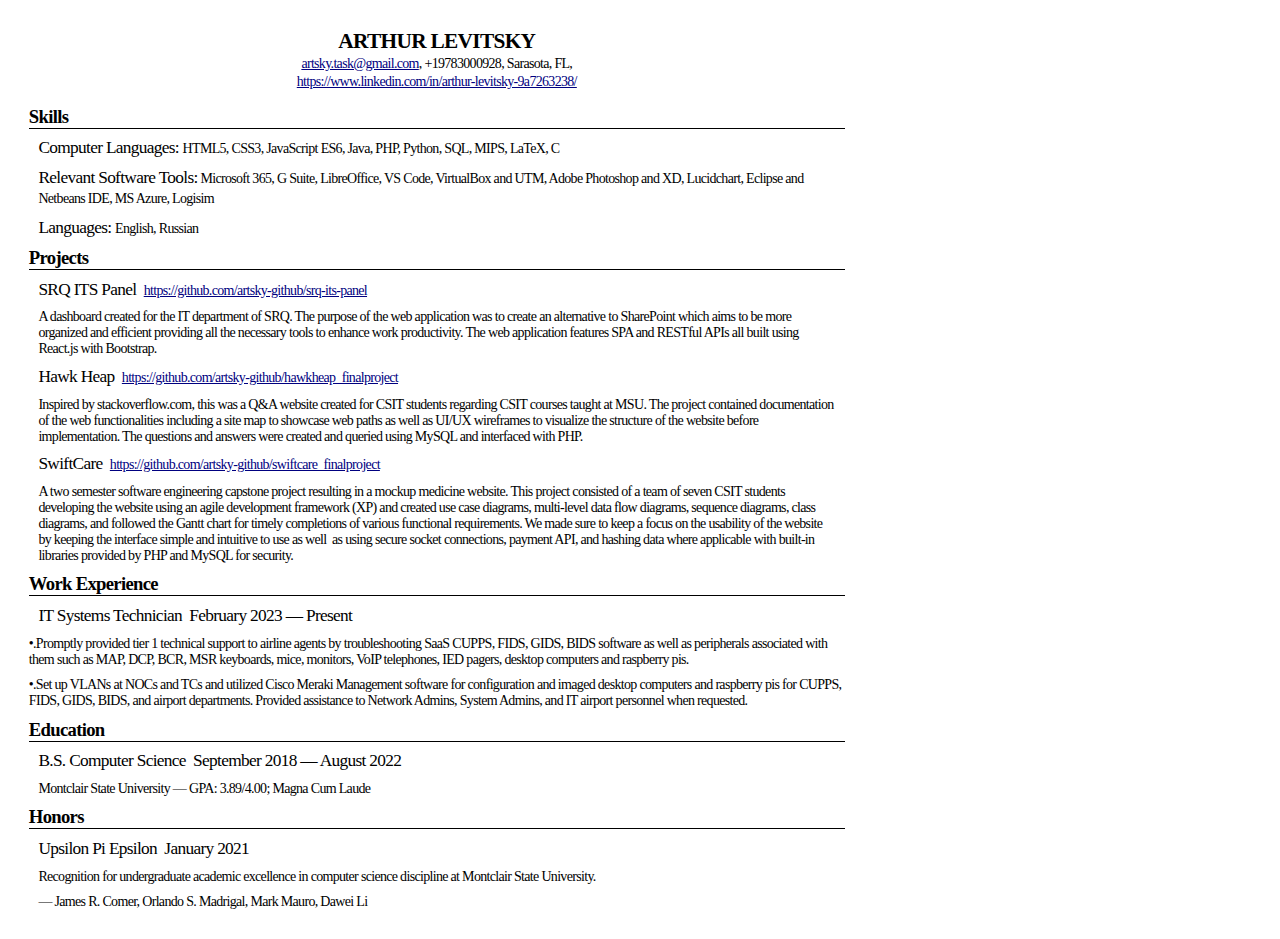
==== 20231107_AL_CV.html @ 1cd7a60e "Added generated html doc, created external css file, and added favicon" ====
<?xml version="1.0" encoding="UTF-8"?>
<!DOCTYPE html PUBLIC "-//W3C//DTD XHTML 1.1 plus MathML 2.0//EN" "http://www.w3.org/Math/DTD/mathml2/xhtml-math11-f.dtd">
<html xmlns="http://www.w3.org/1999/xhtml" lang="en-US">
  <!--This file was converted to xhtml by LibreOffice - see https://cgit.freedesktop.org/libreoffice/core/tree/filter/source/xslt for the code.--><head
    profile="http://dublincore.org/documents/dcmi-terms/"
  >
    <meta
      http-equiv="Content-Type"
      content="application/xhtml+xml; charset=utf-8"
    />
    <title xml:lang="en-US">eCV — Arthur Levitsky</title>
    <link rel="icon" type="image/x-icon" href="/images/cv-favicon.ico" />
    <link rel="stylesheet" href="main.css" />
    <meta name="DCTERMS.title" content="" xml:lang="en-US" />
    <meta name="DCTERMS.language" content="en-US" scheme="DCTERMS.RFC4646" />
    <meta name="DCTERMS.source" content="http://xml.openoffice.org/odf2xhtml" />
    <meta
      name="DCTERMS.issued"
      content="2023-11-07T16:01:57.007000000"
      scheme="DCTERMS.W3CDTF"
    />
    <meta
      name="DCTERMS.modified"
      content="2023-11-07T21:21:21.676000000"
      scheme="DCTERMS.W3CDTF"
    />
    <meta name="xsl:vendor" content="libxslt" />
    <link
      rel="schema.DC"
      href="http://purl.org/dc/elements/1.1/"
      hreflang="en"
    />
    <link rel="schema.DCTERMS" href="http://purl.org/dc/terms/" hreflang="en" />
    <link
      rel="schema.DCTYPE"
      href="http://purl.org/dc/dcmitype/"
      hreflang="en"
    />
    <link rel="schema.DCAM" href="http://purl.org/dc/dcam/" hreflang="en" />
    <style>
      table {
        border-collapse: collapse;
        border-spacing: 0;
        empty-cells: show;
      }
      td,
      th {
        vertical-align: top;
        font-size: 12pt;
      }
      h1,
      h2,
      h3,
      h4,
      h5,
      h6 {
        clear: both;
      }
      ol,
      ul {
        margin: 0;
        padding: 0;
      }
      li {
        list-style: none;
        margin: 0;
        padding: 0;
      }
      span.footnodeNumber {
        padding-right: 1em;
      }
      span.annotation_style_by_filter {
        font-size: 95%;
        font-family: Arial;
        background-color: #fff000;
        margin: 0;
        border: 0;
        padding: 0;
      }
      span.heading_numbering {
        margin-right: 0.8rem;
      }
      * {
        margin: 0;
      }
      .P1 {
        font-size: 16pt;
        font-family: Consolas;
        writing-mode: horizontal-tb;
        direction: ltr;
        text-align: center !important;
        letter-spacing: -0.0071in;
        font-weight: bold;
      }
      .P10 {
        font-size: 10.5pt;
        font-family: Consolas;
        writing-mode: horizontal-tb;
        direction: ltr;
        margin-top: 0in;
        margin-bottom: 0.1in;
        text-align: left !important;
        letter-spacing: -0.0071in;
        font-weight: normal;
      }
      .P11 {
        font-size: 13pt;
        font-family: Consolas;
        writing-mode: horizontal-tb;
        direction: ltr;
        margin-left: 0.1in;
        margin-right: 0.1in;
        margin-top: 0in;
        margin-bottom: 0.1in;
        text-align: left !important;
        text-indent: 0in;
        letter-spacing: -0.0071in;
        font-weight: normal;
      }
      .P12 {
        font-size: 13pt;
        font-family: Consolas;
        writing-mode: horizontal-tb;
        direction: ltr;
        margin-left: 0.1in;
        margin-right: 0.1in;
        margin-top: 0in;
        margin-bottom: 0.1in;
        text-align: left !important;
        text-indent: 0in;
        letter-spacing: -0.0071in;
        font-weight: normal;
      }
      .P2 {
        font-size: 12pt;
        font-family: Consolas;
        writing-mode: horizontal-tb;
        direction: ltr;
        text-align: center !important;
        font-weight: normal;
      }
      .P3 {
        font-size: 10.5pt;
        font-family: Consolas;
        writing-mode: horizontal-tb;
        direction: ltr;
        margin-left: 0.1in;
        margin-right: 0.1in;
        margin-top: 0.1in;
        margin-bottom: 0in;
        text-align: left !important;
        text-indent: 0in;
        letter-spacing: -0.0071in;
        font-weight: normal;
      }
      .P4 {
        font-size: 10.5pt;
        font-family: Consolas;
        writing-mode: horizontal-tb;
        direction: ltr;
        margin-left: 0.1in;
        margin-right: 0.1in;
        margin-top: 0in;
        margin-bottom: 0.1in;
        text-align: left !important;
        text-indent: 0in;
        letter-spacing: -0.0071in;
        font-weight: normal;
      }
      .P5 {
        font-size: 10.5pt;
        font-family: Consolas;
        writing-mode: horizontal-tb;
        direction: ltr;
        margin-left: 0.1in;
        margin-right: 0.1in;
        margin-top: 0.1in;
        margin-bottom: 0in;
        text-align: left !important;
        text-indent: 0in;
        letter-spacing: -0.0071in;
        font-weight: normal;
      }
      .P6_borderStart {
        font-size: 14pt;
        font-family: Consolas;
        writing-mode: horizontal-tb;
        direction: ltr;
        margin-top: 0in;
        text-align: left !important;
        padding: 0in;
        border-left-style: none;
        border-right-style: none;
        border-top-style: none;
        letter-spacing: -0.0071in;
        font-weight: bold;
        padding-bottom: 0.1in;
        border-bottom-style: none;
      }
      .P6_borderSides {
        font-size: 14pt;
        font-family: Consolas;
        writing-mode: horizontal-tb;
        direction: ltr;
        text-align: left !important;
        padding: 0in;
        border-left-style: none;
        border-right-style: none;
        letter-spacing: -0.0071in;
        font-weight: bold;
        padding-top: 0in;
        padding-bottom: 0.1in;
        border-top-style: none;
        border-bottom-style: none;
      }
      .P6_borderEnd {
        font-size: 14pt;
        font-family: Consolas;
        writing-mode: horizontal-tb;
        direction: ltr;
        margin-bottom: 0.1in;
        text-align: left !important;
        padding: 0in;
        border-left-style: none;
        border-right-style: none;
        border-bottom-width: 0.0133cm;
        border-bottom-style: solid;
        border-bottom-color: #000000;
        letter-spacing: -0.0071in;
        font-weight: bold;
        padding-top: 0in;
        border-top-style: none;
      }
      .P6 {
        font-size: 14pt;
        font-family: Consolas;
        writing-mode: horizontal-tb;
        direction: ltr;
        margin-top: 0in;
        margin-bottom: 0.1in;
        text-align: left !important;
        padding: 0in;
        border-left-style: none;
        border-right-style: none;
        border-top-style: none;
        border-bottom-width: 0.0133cm;
        border-bottom-style: solid;
        border-bottom-color: #000000;
        letter-spacing: -0.0071in;
        font-weight: bold;
      }
      .P7 {
        font-size: 13pt;
        font-family: Consolas;
        writing-mode: horizontal-tb;
        direction: ltr;
        margin-left: 0in;
        margin-right: 0in;
        text-align: left !important;
        text-indent: 0.1in;
        letter-spacing: -0.0071in;
        font-weight: normal;
      }
      .P8 {
        font-size: 13pt;
        font-family: Consolas;
        writing-mode: horizontal-tb;
        direction: ltr;
        margin-left: 0in;
        margin-right: 0in;
        margin-top: 0in;
        margin-bottom: 0.1in;
        text-align: left !important;
        text-indent: 0.1in;
        letter-spacing: -0.0071in;
        font-weight: normal;
      }
      .P9 {
        font-size: 10.5pt;
        font-family: Consolas;
        writing-mode: horizontal-tb;
        direction: ltr;
        text-align: center !important;
        letter-spacing: -0.0071in;
        font-weight: normal;
      }
      .Bullet_20_Symbols {
        font-family: OpenSymbol;
      }
      .Internet_20_link {
        color: #000080;
        text-decoration: underline;
      }
      .T1 {
        font-size: 10.5pt;
      }
      .T2 {
        font-size: 10.5pt;
        letter-spacing: -0.0071in;
      }
      .T3 {
        font-size: 10.5pt;
      }
      .T4 {
        font-size: 10.5pt;
      }
      .T5 {
        font-size: 10.5pt;
      }
      .T6 {
        font-family: Consolas;
      }
      .T7 {
        font-family: Consolas;
      }
      /* ODF styles with no properties representable as CSS:
    .dp1 .T8 .T9  { } */
    </style>
  </head>
  <body
    dir="ltr"
    style="
      max-width: 8.5in;
      margin-top: 0.3in;
      margin-bottom: 0.3in;
      margin-left: 0.3in;
      margin-right: 0.3in;
    "
  >
    <p class="P1">ARTHUR LEVITSKY</p>
    <p class="P2">
      <a href="mailto:artsky.task@gmail.com" class="Internet_20_link"
        ><span class="T2">artsky.task@gmail.com</span></a
      ><span class="T2">, +19783000928, Sarasota, FL,</span>
    </p>
    <p class="P2">
      <a
        href="https://www.linkedin.com/in/arthur-levitsky-9a7263238/"
        class="Internet_20_link"
        ><span class="T2"
          >https://www.linkedin.com/in/arthur-levitsky-9a7263238/</span
        ></a
      >
    </p>
    <p class="P9"> </p>
    <p class="P6">Skills</p>
    <p class="P12">
      <span class="T8">Computer Languages: </span
      ><span class="T4"
        >HTML5, CSS3, JavaScript ES6, Java, PHP, Python, SQL, </span
      ><span class="T5">MIPS, </span><span class="T4">LaTeX, C</span>
    </p>
    <p class="P11">
      <span class="T8">Relevant Software </span><span class="T9">Tools</span
      ><span class="T8">:</span
      ><span class="T4">
        Microsoft 365, G Suite, LibreOffice, VS Code, VirtualBox and UTM, Adobe
        Photoshop and XD, </span
      ><span class="T5">Lucidchart, </span
      ><span class="T4">Eclipse and Netbeans IDE, MS Azure, </span
      ><span class="T5">Logisim</span>
    </p>
    <p class="P11">
      <span class="T8">Languages: </span
      ><span class="T4">English, Russian</span>
    </p>
    <p class="P6">Projects</p>
    <p class="P8 project-header">
      SRQ ITS Panel
      <span
        > <a
          href="https://github.com/artsky-github/srq-its-panel"
          class="Internet_20_link"
          ><span class="T1"
            >https://github.com/artsky-github/srq-its-panel</span
          ></a
        ></span
      >
    </p>
    <p class="P4">
      A dashboard created for the IT department of SRQ. The purpose of the web
      application was to create an alternative to SharePoint which aims to be
      more organized and efficient providing all the necessary tools to enhance
      work productivity. The web application features SPA and RESTful APIs all
      built using React.js with Bootstrap.
    </p>
    <p class="P8">
      Hawk Heap
      <span
        > <a
          href="https://github.com/artsky-github/hawkheap_finalproject"
          class="Internet_20_link"
          ><span class="T3"
            >https://github.com/artsky-github/hawkheap_finalproject</span
          ></a
        ></span
      >
    </p>
    <p class="P4">
      Inspired by stackoverflow.com, this was a Q&amp;A website created for CSIT
      students regarding CSIT courses taught at MSU. The project contained
      documentation of the web functionalities including a site map to showcase
      web paths as well as UI/UX wireframes to visualize the structure of the
      website before implementation. The questions and answers were created and
      queried using MySQL and interfaced with PHP.
    </p>
    <p class="P8">
      SwiftCare
      <span
        > <a
          href="https://github.com/artsky-github/swiftcare_finalproject"
          class="Internet_20_link"
          ><span class="T3"
            >https://github.com/artsky-github/swiftcare_finalproject</span
          ></a
        ></span
      >
    </p>
    <p class="P4">
      A two semester software engineering capstone project resulting in a mockup
      medicine website. This project consisted of a team of seven CSIT students
      developing the website using an agile development framework (XP) and
      created use case diagrams, multi-level data flow diagrams, sequence
      diagrams, class diagrams, and followed the Gantt chart for timely
      completions of various functional requirements. We made sure to keep a
      focus on the usability of the website by keeping the interface simple and
      intuitive to use as well  as using secure socket connections, payment API,
      and hashing data where applicable with built-in libraries provided by PHP
      and MySQL for security.
    </p>
    <p class="P6">Work Experience</p>
    <p class="P8">
      IT Systems Technician
      <span
        > <span class="T8">February 2023 </span><span class="T6">—</span
        ><span class="T8"> Present</span></span
      >
    </p>
    <ul>
      <li>
        <p class="P10" style="margin-left: 0cm">
          <span
            class="Bullet_20_Symbols"
            style="display: block; float: left; min-width: 0cm"
            >•.</span
          >Promptly provided tier 1 technical support to airline agents by
          troubleshooting SaaS CUPPS, FIDS, GIDS, BIDS software as well as
          peripherals associated with them such as MAP, DCP, BCR, MSR keyboards,
          mice, monitors, VoIP telephones, IED pagers, desktop computers and
          raspberry pis.<span class="odfLiEnd" /> 
        </p>
      </li>
      <li>
        <p class="P10" style="margin-left: 0cm">
          <span
            class="Bullet_20_Symbols"
            style="display: block; float: left; min-width: 0cm"
            >•.</span
          >Set up VLANs at NOCs and TCs and utilized Cisco Meraki Management
          software for configuration and imaged desktop computers and raspberry
          pis for CUPPS, FIDS, GIDS, BIDS, and airport departments. Provided
          assistance to Network Admins, System Admins, and IT airport personnel
          when requested. <span class="odfLiEnd" /> 
        </p>
      </li>
    </ul>
    <p class="P6">Education</p>
    <p class="P8">
      B.S. Computer Science
      <span
        > September 2018 <span class="T6">—</span
        ><span class="T8"> August 2022</span></span
      >
    </p>
    <p class="P4">
      Montclair State University <span class="T6">—</span
      ><span class="T8"> </span>GPA: 3.89/4.00; Magna Cum Laude
    </p>
    <p class="P6">Honors</p>
    <p class="P7">Upsilon Pi Epsilon <span> January 2021</span></p>
    <p class="P3">
      Recognition for undergraduate academic excellence in computer science
      discipline at Montclair State University.
    </p>
    <p class="P5">
      <span class="T6">—</span
      ><span class="T7">
        James R. Comer, Orlando S. Madrigal, Mark Mauro, Dawei Li</span
      >
    </p>
  </body>
</html>
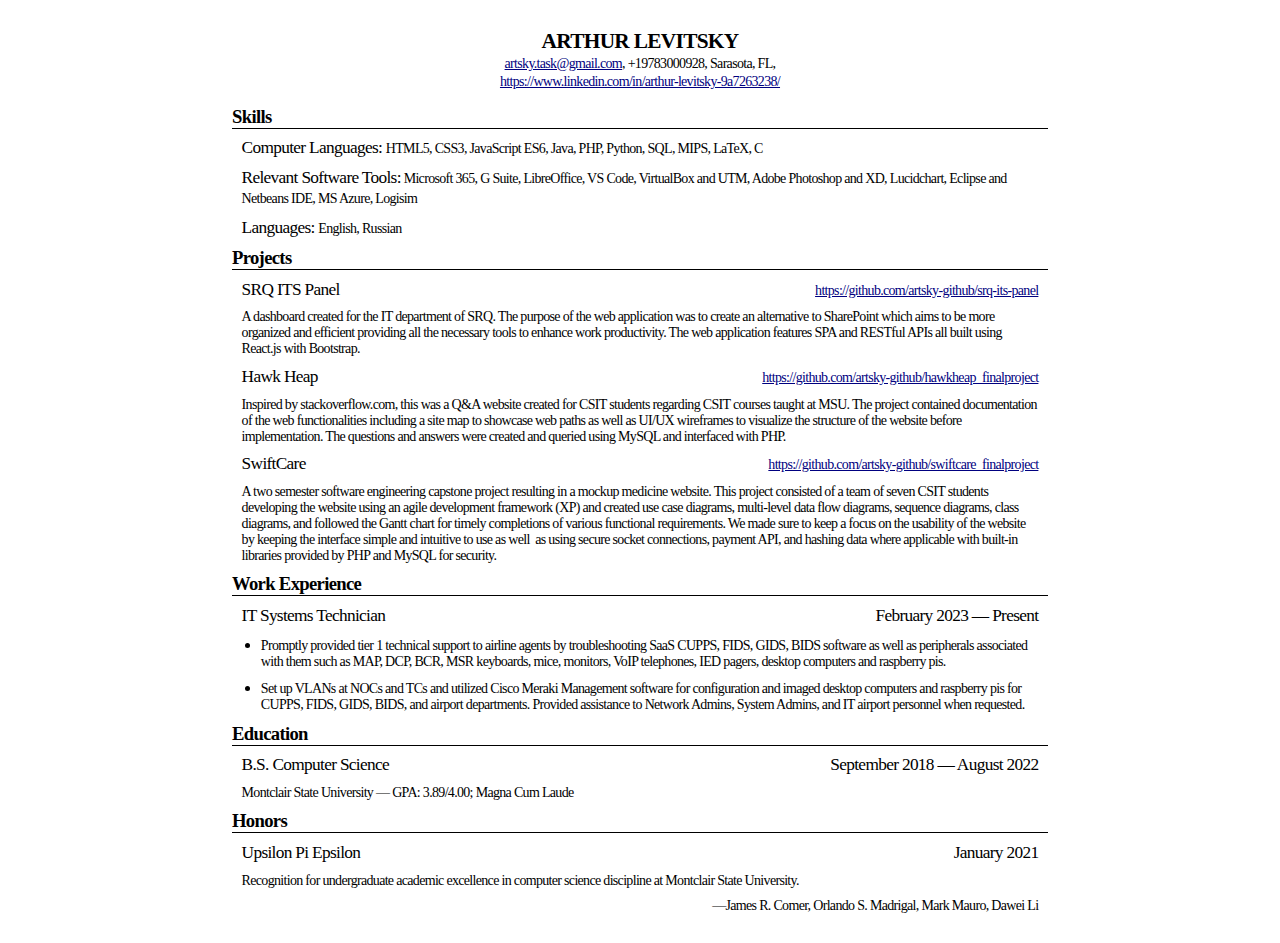
==== commit c610b570: "commented out margin from embedded css in the html doc and implemented main.css and applied flexbox " ====
--- a/20231107_AL_CV.html
+++ b/20231107_AL_CV.html
@@ -58,11 +58,10 @@
       }
       ol,
       ul {
-        margin: 0;
+        /*margin: 0; */
         padding: 0;
       }
       li {
-        list-style: none;
         margin: 0;
         padding: 0;
       }
@@ -254,10 +253,10 @@
         font-family: Consolas;
         writing-mode: horizontal-tb;
         direction: ltr;
-        margin-left: 0in;
+        /*margin-left: 0in;
         margin-right: 0in;
-        text-align: left !important;
-        text-indent: 0.1in;
+        text-indent: 0.1in; */
+        text-align: left !important;
         letter-spacing: -0.0071in;
         font-weight: normal;
       }
@@ -266,12 +265,12 @@
         font-family: Consolas;
         writing-mode: horizontal-tb;
         direction: ltr;
-        margin-left: 0in;
+        /*margin-left: 0in;
         margin-right: 0in;
         margin-top: 0in;
         margin-bottom: 0.1in;
-        text-align: left !important;
-        text-indent: 0.1in;
+        text-indent: 0.1in; */
+        text-align: left !important;
         letter-spacing: -0.0071in;
         font-weight: normal;
       }
@@ -365,7 +364,7 @@
       ><span class="T4">English, Russian</span>
     </p>
     <p class="P6">Projects</p>
-    <p class="P8 project-header">
+    <p class="P8 subsection-item">
       SRQ ITS Panel
       <span
         > <a
@@ -384,7 +383,7 @@
       work productivity. The web application features SPA and RESTful APIs all
       built using React.js with Bootstrap.
     </p>
-    <p class="P8">
+    <p class="P8 subsection-item">
       Hawk Heap
       <span
         > <a
@@ -404,7 +403,7 @@
       website before implementation. The questions and answers were created and
       queried using MySQL and interfaced with PHP.
     </p>
-    <p class="P8">
+    <p class="P8 subsection-item">
       SwiftCare
       <span
         > <a
@@ -429,7 +428,7 @@
       and MySQL for security.
     </p>
     <p class="P6">Work Experience</p>
-    <p class="P8">
+    <p class="P8 subsection-item">
       IT Systems Technician
       <span
         > <span class="T8">February 2023 </span><span class="T6">—</span
@@ -439,10 +438,7 @@
     <ul>
       <li>
         <p class="P10" style="margin-left: 0cm">
-          <span
-            class="Bullet_20_Symbols"
-            style="display: block; float: left; min-width: 0cm"
-            >•.</span
+          </span
           >Promptly provided tier 1 technical support to airline agents by
           troubleshooting SaaS CUPPS, FIDS, GIDS, BIDS software as well as
           peripherals associated with them such as MAP, DCP, BCR, MSR keyboards,
@@ -452,10 +448,7 @@
       </li>
       <li>
         <p class="P10" style="margin-left: 0cm">
-          <span
-            class="Bullet_20_Symbols"
-            style="display: block; float: left; min-width: 0cm"
-            >•.</span
+          </span
           >Set up VLANs at NOCs and TCs and utilized Cisco Meraki Management
           software for configuration and imaged desktop computers and raspberry
           pis for CUPPS, FIDS, GIDS, BIDS, and airport departments. Provided
@@ -465,7 +458,7 @@
       </li>
     </ul>
     <p class="P6">Education</p>
-    <p class="P8">
+    <p class="P8 subsection-item">
       B.S. Computer Science
       <span
         > September 2018 <span class="T6">—</span
@@ -477,12 +470,14 @@
       ><span class="T8"> </span>GPA: 3.89/4.00; Magna Cum Laude
     </p>
     <p class="P6">Honors</p>
-    <p class="P7">Upsilon Pi Epsilon <span> January 2021</span></p>
+    <p class="P7 subsection-item">
+      Upsilon Pi Epsilon <span> January 2021</span>
+    </p>
     <p class="P3">
       Recognition for undergraduate academic excellence in computer science
       discipline at Montclair State University.
     </p>
-    <p class="P5">
+    <p class="P5 honor-names">
       <span class="T6">—</span
       ><span class="T7">
         James R. Comer, Orlando S. Madrigal, Mark Mauro, Dawei Li</span
--- a/main.css
+++ b/main.css
@@ -0,0 +1,27 @@
+.subsection-item {
+  display: flex;
+  justify-content: space-between;
+  margin-inline: 0.1in;
+  margin-bottom: 0.1in;
+}
+
+.honor-names {
+  display: flex;
+  justify-content: end;
+}
+
+ul {
+  margin-left: 0.3in;
+}
+
+html {
+  display: flex;
+  justify-content: center;
+}
+
+@media only screen and (max-width: 560px) {
+  .subsection-item {
+    flex-direction: column;
+    align-items: center;
+  }
+}
